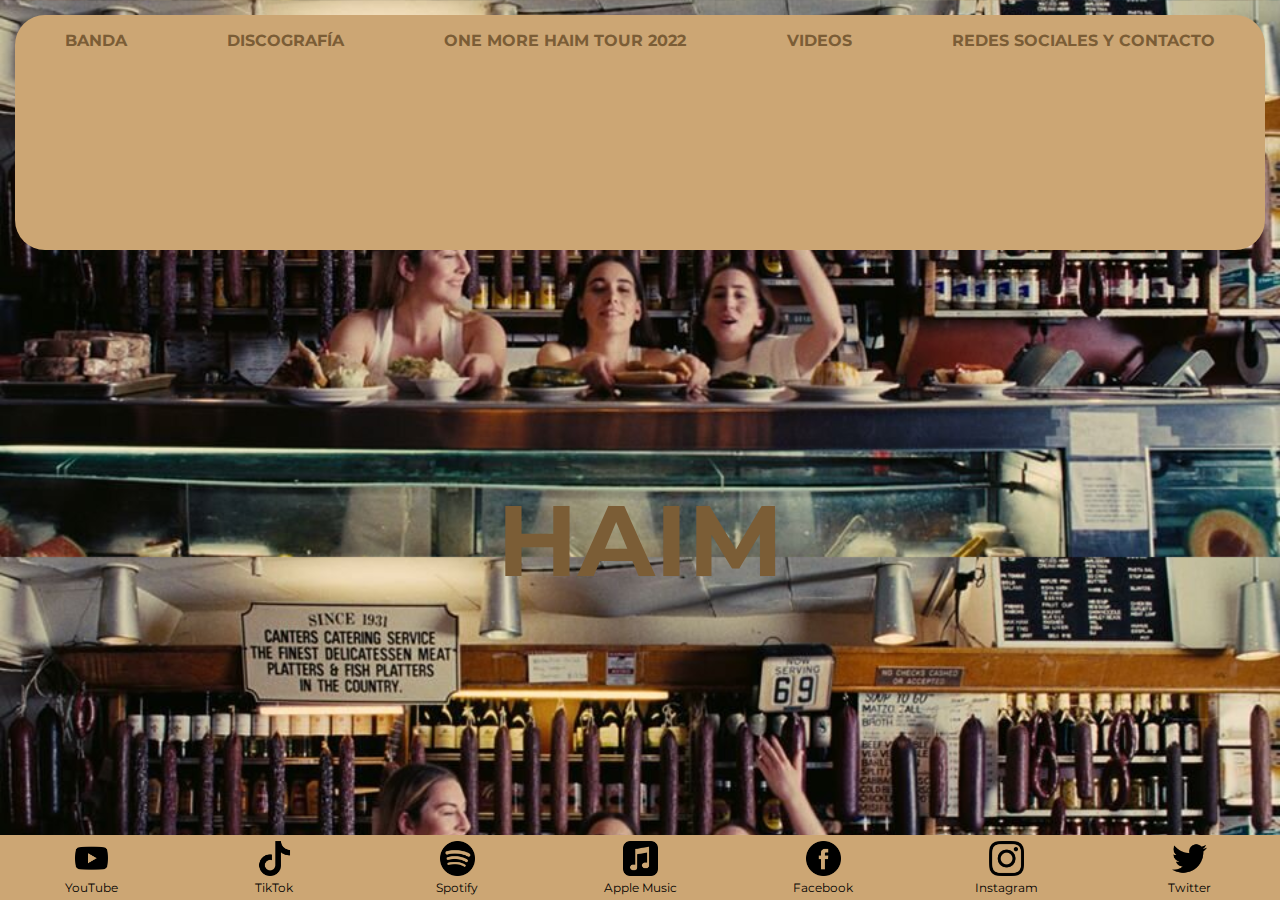
==== index.html @ 900359a2 "Primeros archivos luego de desafio grids" ====
<!DOCTYPE html>
<html lang="es">

<head>
        <meta charset="UTF-8">
        <meta http-equiv="X-UA-Compatible" content="IE=edge">
        <meta name="viewport" content="width=device-width, initial-scale=1.0">
        <title>HAIM - Inicio</title>
        <link rel="stylesheet" href="./assets/css/style.css">
        <link rel="stylesheet" href="./assets/css/grid.css">
        <link rel="preconnect" href="https://fonts.googleapis.com">
        <link rel="preconnect" href="https://fonts.gstatic.com" crossorigin>
        <link href="https://fonts.googleapis.com/css2?family=Montserrat:wght@200;400;500;900&display=swap" rel="stylesheet">
</head>

<!-- Cómo se agregaba la imagen que se ve en la pestaña abierta? -->

<body class="bodyIndex">
        <header class="contenedorHeader contenedorHeader--I">
                <nav class="contenedorBarraI">
                        <div class="menuOptionI">
                                <a href="./pages/banda.html">Banda</a>
                        </div>
                        <div class="menuOptionI">
                                <a href="./pages/discografia.html">Discografía</a>
                        </div>
                        <div class="menuOptionI">
                                <a href="./pages/tour.html">One More Haim Tour 2022</a>
                        </div>
                        <div class="menuOptionI">
                                <a href="./pages/multimedia.html">Videos</a>
                        </div>
                        <div class="menuOptionI">
                                <a href="./pages/redes.html">Redes sociales y contacto</a>
                        </div>
                </nav>
        </header>

        <main class="contenedorMainI">
                <h1 class="titulo">HAIM</h1>
        </main>

        <footer class="contenedorFooter contenedorFooter--I">
                <div class="imagenesFooter"><a href="https://www.youtube.com/channel/UC9Dln8col-vr7GB1UTR789w"><img src="./assets/img/youtube.png" alt="YouTube logo"></a></div>
                <div class="imagenesFooter"><a href="https://www.tiktok.com/@haimtheband"><img src="./assets/img/tik_tok.png" alt="TikTok logo"></a></div>
                <div class="imagenesFooter"><a href="https://open.spotify.com/artist/4Ui2kfOqGujY81UcPrb5KE?si=7jF-mvYrQ4y7CS6mp-Qrcw"><img src="./assets/img/spotify.png" alt="Spotify logo"></a></div>
                <div class="imagenesFooter"><a href="https://music.apple.com/ar/artist/haim/164483115?l=en"><img src="./assets/img/music.png" alt="Apple Music logo"></a></div>
                <div class="imagenesFooter"><a href="https://www.facebook.com/haimtheband"><img src="./assets/img/facebook.png" alt="Facebook logo"></a></div>
                <div class="imagenesFooter"><a href="https://www.instagram.com/haimtheband/"><img src="./assets/img/instagram.png" alt="Instagram logo"></a></div>
                <div class="imagenesFooter"><a href="https://twitter.com/HAIMtheband"><img src="./assets/img/twitter.png" alt="Twitter logo"></a></div>
                <div>YouTube</div>
                <div>TikTok</div>
                <div>Spotify</div>
                <div>Apple Music</div>
                <div>Facebook</div>
                <div>Instagram</div>
                <div>Twitter</div>
        </footer>
</body>

</html>
---- assets/css/style.css ----
* {
    margin: 0;
    padding: 0;
}

body {
    font-family: 'Montserrat', sans-serif;
    background-color: rgb(204, 166, 116);
    min-height: 100vh;
}

.bodyIndex {
    background-image: url(../img/fondo1.jpeg);
    background-repeat: repeat-y;
    background-size: contain;
}

footer img {
    height: 35px;
    width: 35px;
}

.contenedorHeader {
    background-color: rgb(123, 93, 54);
    border-radius: 30px;
    margin: 15px;
}

.contenedorHeader--I {
    background-color: rgb(204, 166, 116);
}

.contenedorFooter {
    background-color: rgb(204, 166, 116);
    font-size: 12px;
    margin-top: 20px;
}

.menuOption a {
    text-decoration: none;
    font-size: 16px;
    color: rgb(204, 166, 116);
    text-transform: uppercase;
    font-weight: bold;
}

.menuOptionI a {
    text-decoration: none;
    font-size: 16px;
    color:  rgb(123, 93, 54);
    text-transform: uppercase;
    font-weight: bold;
}

.titulo {
    font-size: 100px;
    text-align: center;
    color: rgb(123, 93, 54);
}

/* ----------------------------------------------------- */
h2 {
    text-align: center;
    color: rgb(59, 48, 31);
}

h3 {
    color: rgb(59, 48, 31);
}

h4 {
    color: rgb(59, 48, 31);
}

p {
    line-height: 1.5;
}

.tablaTickets {
    color: rgb(59, 48, 31);
}

.formContacto {
    display: flex;
    flex-wrap: wrap; 
    flex-direction: column; 
    justify-content: space-evenly;
    margin-right: 70px;
    margin-left: 70px;
    margin-top: 30px;
}

.pContacto {
    text-align: center;
}
---- assets/css/grid.css ----
.bodyIndex {
    display: grid;
    grid-template-columns: 1fr;
    grid-template-rows: auto minmax(200px,550px) 85px;
    grid-template-areas: "header"
                         "main"
                         "footer";
}

.contenedorHeader--I {
    grid-area: header;
}

.contenedorMainI {
    grid-area: main;
}

.contenedorFooter--I {
    grid-area: footer;
}

.contenedorBarraI {
    height: 50px;
    display: grid;
    grid-gap: 1px;
    grid-template-columns: repeat(5, auto);
    justify-items: center;
    align-items: center;
}

.contenedorBarra {
    height: 50px;
    display: grid;
    grid-gap: 1px;
    grid-template-columns: repeat(6, auto);
    justify-items: center;
    align-items: center;
}

.contenedorMainI {
    display: grid;
    justify-items: center;
    align-items: center;
}

.contenedorFooter {
    display: grid;
    grid-gap: 1px;
    grid-template-columns: repeat(7, 1fr);
    grid-template-areas: repeat(7, 1fr);
    justify-items: center;
}

.imagenesFooter {
    align-self: end;
}

@media screen and (min-width: 768px) {
    .bodyIndex {
        display: grid;
        grid-template-columns: 1fr;
        grid-template-rows: auto minmax(200px,550px) 85px;
        grid-template-areas: "header"
                             "main"
                             "footer";
    }

    /* No sé cómo solucionar la visualización de la barra de navegación en 
    mobile */
    .contenedorBarra {
        height: auto;
        display: grid;
        grid-gap: 1px;
        grid-template-columns: repeat(6, auto);
        justify-items: center;
        align-items: center;
    }
}


/* !!!!!!!!!!!!!!!!!!!!!!!!!!!!!!!! */
/* No me funcionó la aplicación de grid en discografia.html */

/* .bodyDiscografia {
    display: grid;
    grid-gap: 10px;
    grid-template-columns: repeat(3, 1fr);
    grid-auto-rows: auto minmax(100px,auto) 85px;
    grid-template-areas: "headerD headerD headerD"
                         ". albumes ."
                         "album1 album2 album3"
                         "img1 img2 img3"
                         "p1 p2 p3"
                         ". colab ."
                         "col1 col2 col3"
                         "img4 img5 img6"
                         "p4 p5 p6"
                         ". sencillos ."
                         "sen1 sen2 sen3"
                         "img7 img8 img9"
                         "p7 p8 p9"
                         "footerD footerD footerD";
} 

.contenedorHeader--D {
    grid-area: headerD;
}

.albumes {
    grid-area: albumes;
}

.alb1 {
    grid-area: album1;
}

.alb2 {
    grid-area: album2;
}

.alb3 {
    grid-area: album3;
}

.img1 {
    grid-area: img1;
}

.img2 {
    grid-area: img2;
}

.img3 {
    grid-area: img3;
}

.p1 {
    grid-area: p1;
}

.p2 {
    grid-area: p2;
}

.p3 {
    grid-area: p3;
}

.colab {
    grid-area: colab;
}

.col1 {
    grid-area: col1;
}

.col2 {
    grid-area: col2;
}

.col3 {
    grid-area: col3;
}

.img4 {
    grid-area: img4;
}

.img5 {
    grid-area: img5;
}

.img6 {
    grid-area: img6;
}

.p4 {
    grid-area: p4;
}

.p5 {
    grid-area: p5;
}

.p6 {
    grid-area: p6;
}

.sencillos {
    grid-area: sencillos;
}

.sen1 {
    grid-area: sen1;
}

.sen2 {
    grid-area: sen2;
}

.sen3 {
    grid-area: sen3;
}

.img7 {
    grid-area: img7;
}

.img8 {
    grid-area: img8;
}

.img9 {
    grid-area: img9;
} 

.p7 {
    grid-area: p7;
}

.p8 {
    grid-area: p8;
}

.p9 {
    grid-area: p9;
}

.contenedorFooter--D {
    grid-area: footerD;
}  */

/* OTRAS PAGINAS */
/* Falta agregar grids a todas las páginas */
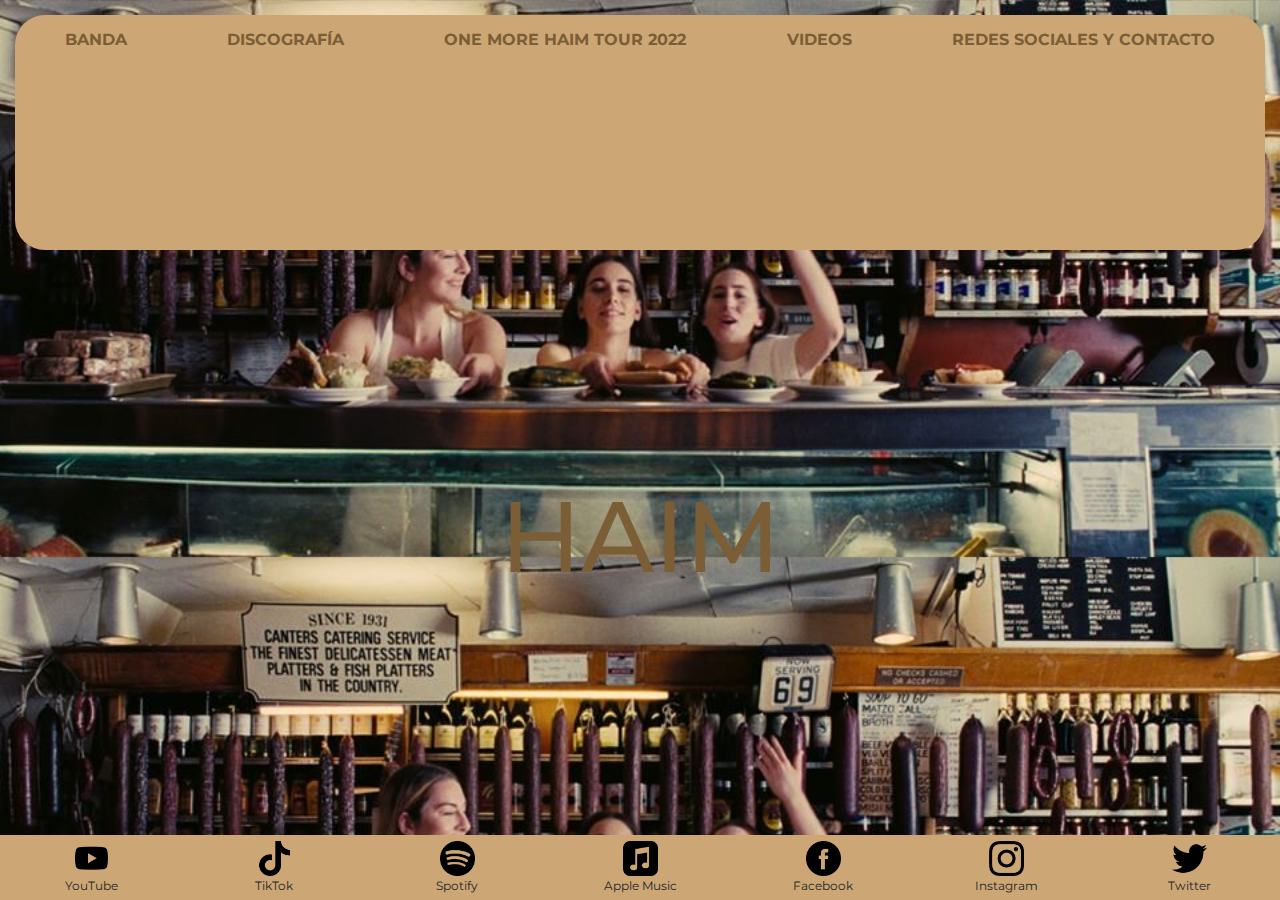
==== commit a19bff48: "agregue bootstrap a index y contacto" ====
--- a/index.html
+++ b/index.html
@@ -6,14 +6,14 @@
         <meta http-equiv="X-UA-Compatible" content="IE=edge">
         <meta name="viewport" content="width=device-width, initial-scale=1.0">
         <title>HAIM - Inicio</title>
-        <link rel="stylesheet" href="./assets/css/style.css">
-        <link rel="stylesheet" href="./assets/css/grid.css">
         <link rel="preconnect" href="https://fonts.googleapis.com">
         <link rel="preconnect" href="https://fonts.gstatic.com" crossorigin>
         <link href="https://fonts.googleapis.com/css2?family=Montserrat:wght@200;400;500;900&display=swap" rel="stylesheet">
+        <link href="./assets/css/bootstrap.min.css" rel="stylesheet" integrity="sha384-1BmE4kWBq78iYhFldvKuhfTAU6auU8tT94WrHftjDbrCEXSU1oBoqyl2QvZ6jIW3" crossorigin="anonymous">
+        <link rel="stylesheet" href="./assets/css/style.css">
 </head>
 
-<!-- Cómo se agregaba la imagen que se ve en la pestaña abierta? -->
+<!-- ¿Cómo se agregaba la imagen que se ve en la pestaña abierta? -->
 
 <body class="bodyIndex">
         <header class="contenedorHeader contenedorHeader--I">
@@ -56,6 +56,7 @@
                 <div>Instagram</div>
                 <div>Twitter</div>
         </footer>
+        <script src="./assets/js/bootstrap.bundle.min.js" integrity="sha384-ka7Sk0Gln4gmtz2MlQnikT1wXgYsOg+OMhuP+IlRH9sENBO0LRn5q+8nbTov4+1p" crossorigin="anonymous"></script>
 </body>
 
 </html>--- a/assets/css/style.css
+++ b/assets/css/style.css
@@ -5,7 +5,7 @@
 }
 
 body {
-    font-family: 'Montserrat', sans-serif;
+    font-family: 'Montserrat', sans-serif !important;
     background-color: rgb(204, 166, 116);
     min-height: 100vh;
 }
@@ -54,6 +54,7 @@
 }
 
 .titulo {
+    font-family: 'Montserrat', sans-serif;
     font-size: 100px;
     text-align: center;
     color: rgb(123, 93, 54);
@@ -93,4 +94,101 @@
 
 .pContacto {
     text-align: center;
-}+}
+
+/* ----------------------------------------------------- */
+.bodyIndex {
+    display: grid;
+    grid-template-columns: 1fr;
+    grid-template-rows: auto minmax(200px,550px) 85px;
+    grid-template-areas: "header"
+                         "main"
+                         "footer";
+}
+
+.contenedorHeader--I {
+    grid-area: header;
+}
+
+.contenedorMainI {
+    grid-area: main;
+}
+
+.contenedorFooter--I {
+    grid-area: footer;
+}
+
+.contenedorBarraI {
+    height: 50px;
+    display: grid;
+    grid-gap: 1px;
+    grid-template-columns: repeat(5, auto);
+    justify-items: center;
+    align-items: center;
+}
+
+.contenedorBarra {
+    height: 50px;
+    display: grid;
+    grid-gap: 1px;
+    grid-template-columns: repeat(6, auto);
+    justify-items: center;
+    align-items: center;
+}
+
+.contenedorMainI {
+    display: grid;
+    justify-items: center;
+    align-items: center;
+}
+
+.contenedorFooter {
+    display: grid;
+    grid-gap: 1px;
+    grid-template-columns: repeat(7, 1fr);
+    grid-template-areas: repeat(7, 1fr);
+    justify-items: center;
+}
+
+.imagenesFooter {
+    align-self: end;
+}
+
+@media screen and (min-width: 768px) {
+    .bodyIndex {
+        display: grid;
+        grid-template-columns: 1fr;
+        grid-template-rows: auto minmax(200px,550px) 85px;
+        grid-template-areas: "header"
+                             "main"
+                             "footer";
+    }
+
+    /* No sé cómo solucionar la visualización de la barra de navegación en 
+    mobile */
+    /* .contenedorBarra {
+        height: 50px;
+        display: grid;
+        grid-gap: 1px;
+        grid-template-columns: repeat(6, auto);
+        justify-items: center;
+        align-items: center;
+    } */
+}
+
+
+/* Animaciones index */
+.titulo:hover {
+    transition-timing-function: ease-in-out;  /**/
+    transform: scale(1.7);
+}
+
+
+/* Animaciones barra */
+.menuOption:hover {
+    transform: scale(1.3);
+}
+
+.menuOptionI:hover {
+    transform: scale(1.3);
+}
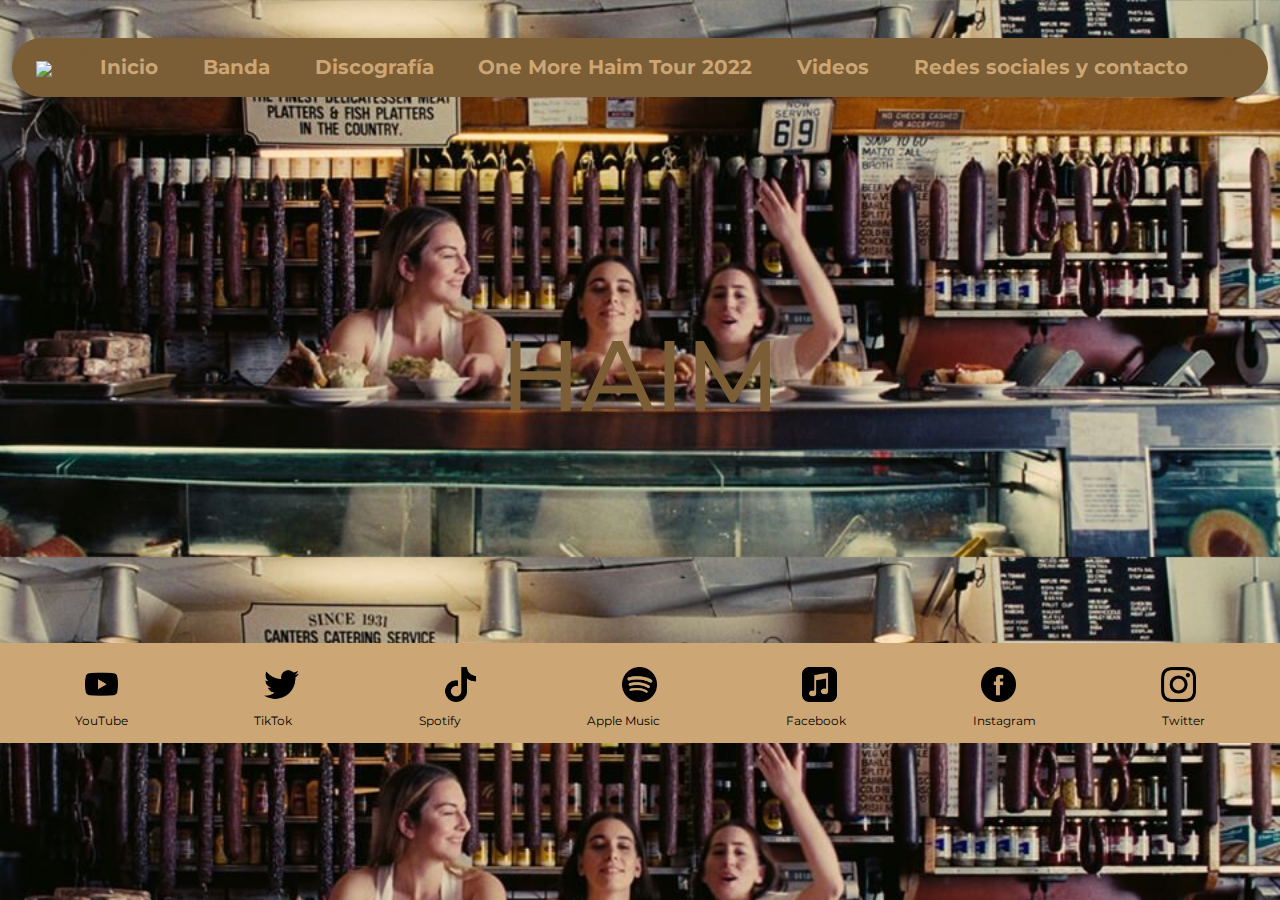
==== commit 5186ec8e: "pruebas animacion index no funciona" ====
--- a/index.html
+++ b/index.html
@@ -2,61 +2,82 @@
 <html lang="es">
 
 <head>
-        <meta charset="UTF-8">
-        <meta http-equiv="X-UA-Compatible" content="IE=edge">
-        <meta name="viewport" content="width=device-width, initial-scale=1.0">
-        <title>HAIM - Inicio</title>
-        <link rel="preconnect" href="https://fonts.googleapis.com">
-        <link rel="preconnect" href="https://fonts.gstatic.com" crossorigin>
-        <link href="https://fonts.googleapis.com/css2?family=Montserrat:wght@200;400;500;900&display=swap" rel="stylesheet">
-        <link href="./assets/css/bootstrap.min.css" rel="stylesheet" integrity="sha384-1BmE4kWBq78iYhFldvKuhfTAU6auU8tT94WrHftjDbrCEXSU1oBoqyl2QvZ6jIW3" crossorigin="anonymous">
-        <link rel="stylesheet" href="./assets/css/style.css">
+  <meta charset="UTF-8">
+  <meta http-equiv="X-UA-Compatible" content="IE=edge">
+  <meta name="viewport" content="width=device-width, initial-scale=1.0">
+  <title>HAIM - Inicio</title>
+  <link href="./assets/css/bootstrap.min.css" rel="stylesheet" integrity="sha384-1BmE4kWBq78iYhFldvKuhfTAU6auU8tT94WrHftjDbrCEXSU1oBoqyl2QvZ6jIW3" crossorigin="anonymous"> <!-- Bootstrap -->
+  <link rel="preconnect" href="https://fonts.googleapis.com"> <!-- Fuente -->
+  <link rel="preconnect" href="https://fonts.gstatic.com" crossorigin> <!-- Fuente -->
+  <link href="https://fonts.googleapis.com/css2?family=Montserrat:wght@200;400;500;900&display=swap" rel="stylesheet"> <!-- Fuente -->
+  <link rel="stylesheet" href="./assets/css/style.css"> <!-- Estilos -->
+  <link rel="icon" href="./assets/img/favicon.webp"> <!-- Logo tab -->
 </head>
 
-<!-- ¿Cómo se agregaba la imagen que se ve en la pestaña abierta? -->
+<body class="bodyIndex container-fluid">
 
-<body class="bodyIndex">
-        <header class="contenedorHeader contenedorHeader--I">
-                <nav class="contenedorBarraI">
-                        <div class="menuOptionI">
-                                <a href="./pages/banda.html">Banda</a>
-                        </div>
-                        <div class="menuOptionI">
-                                <a href="./pages/discografia.html">Discografía</a>
-                        </div>
-                        <div class="menuOptionI">
-                                <a href="./pages/tour.html">One More Haim Tour 2022</a>
-                        </div>
-                        <div class="menuOptionI">
-                                <a href="./pages/multimedia.html">Videos</a>
-                        </div>
-                        <div class="menuOptionI">
-                                <a href="./pages/redes.html">Redes sociales y contacto</a>
-                        </div>
-                </nav>
-        </header>
+  <header class="row">
 
-        <main class="contenedorMainI">
-                <h1 class="titulo">HAIM</h1>
-        </main>
+    <nav class="navbar navbar-expand-lg navbar-light">
+      <div class="container-fluid">
+        <a class="navbar-brand" href="./index.html"><img src="./assets/img/logo.png" height="25px"></a>
+        <button class="navbar-toggler" type="button" data-bs-toggle="collapse" data-bs-target="#navbarSupportedContent"aria-controls="navbarSupportedContent" aria-expanded="false" aria-label="Toggle navigation">
+          <span class="navbar-toggler-icon"></span>
+        </button>
+        <div class="collapse navbar-collapse" id="navbarSupportedContent">
+          <ul class="navbar-nav me-auto mb-2 mb-lg-0 container-fluid justify-content-around">
+            <li class="nav-item">
+              <a class="nav-link active" aria-current="page" href="./index.html"><p>Inicio</p></a>
+            </li>
+            <li class="nav-item">
+              <a class="nav-link active" aria-current="page" href="./pages/banda.html"><p>Banda</p></a>
+            </li>
+            <li class="nav-item">
+              <a class="nav-link active" aria-current="page" href="./pages/discografia.html"><p>Discografía</p></a>
+            </li>
+            <li class="nav-item">
+              <a class="nav-link active" aria-current="page" href="./pages/tour.html"><p>One More Haim Tour 2022</p></a>
+            </li>
+            <li class="nav-item">
+              <a class="nav-link active" aria-current="page" href="./pages/multimedia.html"><p>Videos</p></a>
+            </li>
+            <li class="nav-item">
+              <a class="nav-link active" aria-current="page" href="./pages/redes.html"><p>Redes sociales y contacto</p></a>
+            </li>
+          </ul>
+        </div>
+      </div>
+    </nav>
 
-        <footer class="contenedorFooter contenedorFooter--I">
-                <div class="imagenesFooter"><a href="https://www.youtube.com/channel/UC9Dln8col-vr7GB1UTR789w"><img src="./assets/img/youtube.png" alt="YouTube logo"></a></div>
-                <div class="imagenesFooter"><a href="https://www.tiktok.com/@haimtheband"><img src="./assets/img/tik_tok.png" alt="TikTok logo"></a></div>
-                <div class="imagenesFooter"><a href="https://open.spotify.com/artist/4Ui2kfOqGujY81UcPrb5KE?si=7jF-mvYrQ4y7CS6mp-Qrcw"><img src="./assets/img/spotify.png" alt="Spotify logo"></a></div>
-                <div class="imagenesFooter"><a href="https://music.apple.com/ar/artist/haim/164483115?l=en"><img src="./assets/img/music.png" alt="Apple Music logo"></a></div>
-                <div class="imagenesFooter"><a href="https://www.facebook.com/haimtheband"><img src="./assets/img/facebook.png" alt="Facebook logo"></a></div>
-                <div class="imagenesFooter"><a href="https://www.instagram.com/haimtheband/"><img src="./assets/img/instagram.png" alt="Instagram logo"></a></div>
-                <div class="imagenesFooter"><a href="https://twitter.com/HAIMtheband"><img src="./assets/img/twitter.png" alt="Twitter logo"></a></div>
-                <div>YouTube</div>
-                <div>TikTok</div>
-                <div>Spotify</div>
-                <div>Apple Music</div>
-                <div>Facebook</div>
-                <div>Instagram</div>
-                <div>Twitter</div>
-        </footer>
-        <script src="./assets/js/bootstrap.bundle.min.js" integrity="sha384-ka7Sk0Gln4gmtz2MlQnikT1wXgYsOg+OMhuP+IlRH9sENBO0LRn5q+8nbTov4+1p" crossorigin="anonymous"></script>
+  </header>
+
+  <main class="d-flex flex-column justify-content-center mainIndex">
+    <div>
+      <h1>HAIM</h1>
+    </div>
+  </main>
+
+  <footer class="row d-flex flex-column justify-content-center">
+	<div class="d-flex flex-row justify-content-around">
+		<div class="order-0"><a href="https://www.youtube.com/channel/UC9Dln8col-vr7GB1UTR789w"><img src="./assets/img/youtube.png" alt="YouTube logo"></a></div>
+		<div class="order-1"><a href="https://www.tiktok.com/@haimtheband"><img src="./assets/img/tik_tok.png" alt="TikTok logo"></a></div>
+		<div class="order-2"><a href="https://open.spotify.com/artist/4Ui2kfOqGujY81UcPrb5KE?si=7jF-mvYrQ4y7CS6mp-Qrcw"><img src="./assets/img/spotify.png" alt="Spotify logo"></a></div>
+		<div class="order-3"><a href="https://music.apple.com/ar/artist/haim/164483115?l=en"><img src="./assets/img/music.png" alt="Apple Music logo"></a></div>
+		<div class="order-4"><a href="https://www.facebook.com/haimtheband"><img src="./assets/img/facebook.png" alt="Facebook logo"></a></div>
+		<div class="order-5"><a href="https://www.instagram.com/haimtheband/"><img src="./assets/img/instagram.png" alt="Instagram logo"></a></div>
+		<div class="order-6"><a href="https://twitter.com/HAIMtheband"><img src="./assets/img/twitter.png" alt="Twitter logo"></a></div>
+	</div>
+	<div class="d-flex flex-row justify-content-around">
+		<div class="txt order-7">YouTube</div>
+		<div class="txt order-8">TikTok</div>
+		<div class="txt order-9">Spotify</div>
+		<div class="txt order-10">Apple Music</div>
+		<div class="txt order-11">Facebook</div>
+		<div class="txt order-12">Instagram</div>
+		<div class="txt order-13">Twitter</div>
+	</div>
+  </footer>
+  <script src="./assets/js/bootstrap.bundle.min.js" integrity="sha384-ka7Sk0Gln4gmtz2MlQnikT1wXgYsOg+OMhuP+IlRH9sENBO0LRn5q+8nbTov4+1p" crossorigin="anonymous"></script> <!-- Bootstrap -->
 </body>
 
 </html>--- a/assets/css/style.css
+++ b/assets/css/style.css
@@ -1,194 +1,116 @@
+nav div {
+  background-color: #7b5d36;
+  margin: 10px;
+  border-radius: 30px;
+}
 
-* {
-    margin: 0;
-    padding: 0;
+nav ul li:hover {
+  -webkit-transform: scale(1.1);
+          transform: scale(1.1);
+}
+
+nav ul li a {
+  text-decoration: none;
+  font-size: 20px;
+  font-weight: bold;
+}
+
+nav ul li a p {
+  color: #cca674;
+  line-height: 23px;
+  margin: 0px;
+  padding: 0px;
+}
+
+footer {
+  background-color: #cca674;
+  margin-top: 40px;
+  height: 100px;
+  margin-left: -20px;
+  margin-right: -20px;
+}
+
+footer img {
+  height: 35px;
+  width: 35px;
+  margin: 10px;
+}
+
+footer div {
+  font-size: 12px;
+  color: black;
+}
+
+.txt {
+  letter-spacing: 3;
+}
+
+.bodyIndex {
+  background-image: url(../img/fondo1.jpeg);
+  background-repeat: repeat-y;
+  background-size: contain;
+}
+
+.mainIndex {
+  margin: 100px;
+  padding: 100px;
+}
+
+.mainIndex div:hover {
+  -webkit-transform: scale(1.5);
+          transform: scale(1.5);
+}
+
+.mainIndex div h1 {
+  font-family: 'Montserrat', sans-serif !important;
+  font-size: 100px;
+  text-align: center;
+  color: #7b5d36;
+}
+
+.botonesC {
+  background-color: #cca674;
+  border-color: #cca674;
+}
+
+.botonesC:hover {
+  -webkit-transform: scale(1.3);
+          transform: scale(1.3);
+  background-color: #cca674;
+  border-color: #cca674;
+}
+
+.tituloC {
+  color: #cca674;
+}
+
+.subtituloC {
+  color: #cca674;
+}
+
+.estiloC {
+  background-color: #7b5d36;
+  border-color: #7b5d36;
+  color: white;
+  border-radius: 25px;
+  padding: 10px;
+  margin: 10px;
+}
+
+.imagenC {
+  border-radius: 25px;
+}
+
+.separadorT {
+  padding: 20px;
+  font-family: 'Montserrat', sans-serif !important;
+  font-weight: bold;
 }
 
 body {
-    font-family: 'Montserrat', sans-serif !important;
-    background-color: rgb(204, 166, 116);
-    min-height: 100vh;
+  font-family: 'Montserrat', sans-serif;
+  padding: 20px 20px 0px 20px;
+  background-color: #cca674;
+  min-height: 100vh;
 }
-
-.bodyIndex {
-    background-image: url(../img/fondo1.jpeg);
-    background-repeat: repeat-y;
-    background-size: contain;
-}
-
-footer img {
-    height: 35px;
-    width: 35px;
-}
-
-.contenedorHeader {
-    background-color: rgb(123, 93, 54);
-    border-radius: 30px;
-    margin: 15px;
-}
-
-.contenedorHeader--I {
-    background-color: rgb(204, 166, 116);
-}
-
-.contenedorFooter {
-    background-color: rgb(204, 166, 116);
-    font-size: 12px;
-    margin-top: 20px;
-}
-
-.menuOption a {
-    text-decoration: none;
-    font-size: 16px;
-    color: rgb(204, 166, 116);
-    text-transform: uppercase;
-    font-weight: bold;
-}
-
-.menuOptionI a {
-    text-decoration: none;
-    font-size: 16px;
-    color:  rgb(123, 93, 54);
-    text-transform: uppercase;
-    font-weight: bold;
-}
-
-.titulo {
-    font-family: 'Montserrat', sans-serif;
-    font-size: 100px;
-    text-align: center;
-    color: rgb(123, 93, 54);
-}
-
-/* ----------------------------------------------------- */
-h2 {
-    text-align: center;
-    color: rgb(59, 48, 31);
-}
-
-h3 {
-    color: rgb(59, 48, 31);
-}
-
-h4 {
-    color: rgb(59, 48, 31);
-}
-
-p {
-    line-height: 1.5;
-}
-
-.tablaTickets {
-    color: rgb(59, 48, 31);
-}
-
-.formContacto {
-    display: flex;
-    flex-wrap: wrap; 
-    flex-direction: column; 
-    justify-content: space-evenly;
-    margin-right: 70px;
-    margin-left: 70px;
-    margin-top: 30px;
-}
-
-.pContacto {
-    text-align: center;
-}
-
-/* ----------------------------------------------------- */
-.bodyIndex {
-    display: grid;
-    grid-template-columns: 1fr;
-    grid-template-rows: auto minmax(200px,550px) 85px;
-    grid-template-areas: "header"
-                         "main"
-                         "footer";
-}
-
-.contenedorHeader--I {
-    grid-area: header;
-}
-
-.contenedorMainI {
-    grid-area: main;
-}
-
-.contenedorFooter--I {
-    grid-area: footer;
-}
-
-.contenedorBarraI {
-    height: 50px;
-    display: grid;
-    grid-gap: 1px;
-    grid-template-columns: repeat(5, auto);
-    justify-items: center;
-    align-items: center;
-}
-
-.contenedorBarra {
-    height: 50px;
-    display: grid;
-    grid-gap: 1px;
-    grid-template-columns: repeat(6, auto);
-    justify-items: center;
-    align-items: center;
-}
-
-.contenedorMainI {
-    display: grid;
-    justify-items: center;
-    align-items: center;
-}
-
-.contenedorFooter {
-    display: grid;
-    grid-gap: 1px;
-    grid-template-columns: repeat(7, 1fr);
-    grid-template-areas: repeat(7, 1fr);
-    justify-items: center;
-}
-
-.imagenesFooter {
-    align-self: end;
-}
-
-@media screen and (min-width: 768px) {
-    .bodyIndex {
-        display: grid;
-        grid-template-columns: 1fr;
-        grid-template-rows: auto minmax(200px,550px) 85px;
-        grid-template-areas: "header"
-                             "main"
-                             "footer";
-    }
-
-    /* No sé cómo solucionar la visualización de la barra de navegación en 
-    mobile */
-    /* .contenedorBarra {
-        height: 50px;
-        display: grid;
-        grid-gap: 1px;
-        grid-template-columns: repeat(6, auto);
-        justify-items: center;
-        align-items: center;
-    } */
-}
-
-
-/* Animaciones index */
-.titulo:hover {
-    transition-timing-function: ease-in-out;  /**/
-    transform: scale(1.7);
-}
-
-
-/* Animaciones barra */
-.menuOption:hover {
-    transform: scale(1.3);
-}
-
-.menuOptionI:hover {
-    transform: scale(1.3);
-}
+/*# sourceMappingURL=style.css.map */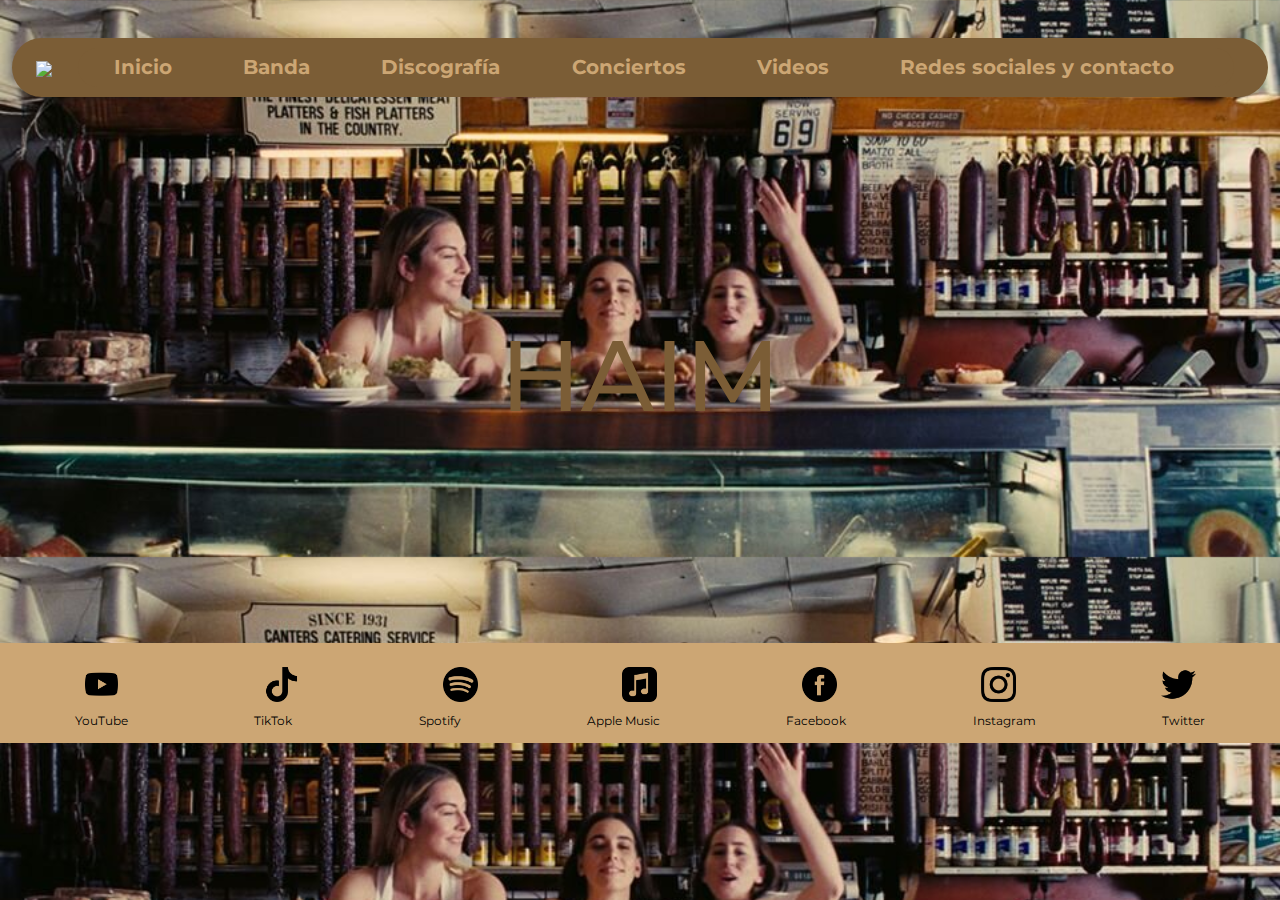
==== commit 2019ad1a: "arreglos footer" ====
--- a/index.html
+++ b/index.html
@@ -5,7 +5,9 @@
   <meta charset="UTF-8">
   <meta http-equiv="X-UA-Compatible" content="IE=edge">
   <meta name="viewport" content="width=device-width, initial-scale=1.0">
-  <title>HAIM - Inicio</title>
+  <title>HAIM: Inicio</title>
+  <meta name="keywords" content="HAIM, banda, música, conciertos, hermanas, guitarra">
+  <meta name="description" content="Bienvenidos a la página de fans de la banda HAIM. Aquí encontrarán información acerca de sus integrantes, discografía y próximos conciertos.">
   <link href="./assets/css/bootstrap.min.css" rel="stylesheet" integrity="sha384-1BmE4kWBq78iYhFldvKuhfTAU6auU8tT94WrHftjDbrCEXSU1oBoqyl2QvZ6jIW3" crossorigin="anonymous"> <!-- Bootstrap -->
   <link rel="preconnect" href="https://fonts.googleapis.com"> <!-- Fuente -->
   <link rel="preconnect" href="https://fonts.gstatic.com" crossorigin> <!-- Fuente -->
@@ -21,7 +23,7 @@
     <nav class="navbar navbar-expand-lg navbar-light">
       <div class="container-fluid">
         <a class="navbar-brand" href="./index.html"><img src="./assets/img/logo.png" height="25px"></a>
-        <button class="navbar-toggler" type="button" data-bs-toggle="collapse" data-bs-target="#navbarSupportedContent"aria-controls="navbarSupportedContent" aria-expanded="false" aria-label="Toggle navigation">
+        <button class="navbar-toggler custom-toggler" type="button" data-bs-toggle="collapse" data-bs-target="#navbarSupportedContent"aria-controls="navbarSupportedContent" aria-expanded="false" aria-label="Toggle navigation">
           <span class="navbar-toggler-icon"></span>
         </button>
         <div class="collapse navbar-collapse" id="navbarSupportedContent">
@@ -36,7 +38,7 @@
               <a class="nav-link active" aria-current="page" href="./pages/discografia.html"><p>Discografía</p></a>
             </li>
             <li class="nav-item">
-              <a class="nav-link active" aria-current="page" href="./pages/tour.html"><p>One More Haim Tour 2022</p></a>
+              <a class="nav-link active" aria-current="page" href="./pages/tour.html"><p>Conciertos</p></a>
             </li>
             <li class="nav-item">
               <a class="nav-link active" aria-current="page" href="./pages/multimedia.html"><p>Videos</p></a>
@@ -53,28 +55,28 @@
 
   <main class="d-flex flex-column justify-content-center mainIndex">
     <div>
-      <h1>HAIM</h1>
+      <h1 class="titulo">HAIM</h1>
     </div>
   </main>
 
   <footer class="row d-flex flex-column justify-content-center">
 	<div class="d-flex flex-row justify-content-around">
-		<div class="order-0"><a href="https://www.youtube.com/channel/UC9Dln8col-vr7GB1UTR789w"><img src="./assets/img/youtube.png" alt="YouTube logo"></a></div>
-		<div class="order-1"><a href="https://www.tiktok.com/@haimtheband"><img src="./assets/img/tik_tok.png" alt="TikTok logo"></a></div>
-		<div class="order-2"><a href="https://open.spotify.com/artist/4Ui2kfOqGujY81UcPrb5KE?si=7jF-mvYrQ4y7CS6mp-Qrcw"><img src="./assets/img/spotify.png" alt="Spotify logo"></a></div>
-		<div class="order-3"><a href="https://music.apple.com/ar/artist/haim/164483115?l=en"><img src="./assets/img/music.png" alt="Apple Music logo"></a></div>
-		<div class="order-4"><a href="https://www.facebook.com/haimtheband"><img src="./assets/img/facebook.png" alt="Facebook logo"></a></div>
-		<div class="order-5"><a href="https://www.instagram.com/haimtheband/"><img src="./assets/img/instagram.png" alt="Instagram logo"></a></div>
-		<div class="order-6"><a href="https://twitter.com/HAIMtheband"><img src="./assets/img/twitter.png" alt="Twitter logo"></a></div>
+		<div><a href="https://www.youtube.com/channel/UC9Dln8col-vr7GB1UTR789w"><img src="./assets/img/youtube.png" alt="YouTube logo"></a></div>
+		<div><a href="https://www.tiktok.com/@haimtheband"><img src="./assets/img/tik_tok.png" alt="TikTok logo"></a></div>
+		<div><a href="https://open.spotify.com/artist/4Ui2kfOqGujY81UcPrb5KE?si=7jF-mvYrQ4y7CS6mp-Qrcw"><img src="./assets/img/spotify.png" alt="Spotify logo"></a></div>
+		<div><a href="https://music.apple.com/ar/artist/haim/164483115?l=en"><img src="./assets/img/music.png" alt="Apple Music logo"></a></div>
+		<div><a href="https://www.facebook.com/haimtheband"><img src="./assets/img/facebook.png" alt="Facebook logo"></a></div>
+		<div><a href="https://www.instagram.com/haimtheband/"><img src="./assets/img/instagram.png" alt="Instagram logo"></a></div>
+		<div><a href="https://twitter.com/HAIMtheband"><img src="./assets/img/twitter.png" alt="Twitter logo"></a></div>
 	</div>
 	<div class="d-flex flex-row justify-content-around">
-		<div class="txt order-7">YouTube</div>
-		<div class="txt order-8">TikTok</div>
-		<div class="txt order-9">Spotify</div>
-		<div class="txt order-10">Apple Music</div>
-		<div class="txt order-11">Facebook</div>
-		<div class="txt order-12">Instagram</div>
-		<div class="txt order-13">Twitter</div>
+		<div class="txt"><span>YouTube</span></div>
+		<div class="txt"><span>TikTok</span></div>
+		<div class="txt"><span>Spotify</span></div>
+		<div class="txt"><span>Apple Music</span></div>
+		<div class="txt"><span>Facebook</span></div>
+		<div class="txt"><span>Instagram</span></div>
+		<div class="txt"><span>Twitter</span></div>
 	</div>
   </footer>
   <script src="./assets/js/bootstrap.bundle.min.js" integrity="sha384-ka7Sk0Gln4gmtz2MlQnikT1wXgYsOg+OMhuP+IlRH9sENBO0LRn5q+8nbTov4+1p" crossorigin="anonymous"></script> <!-- Bootstrap -->
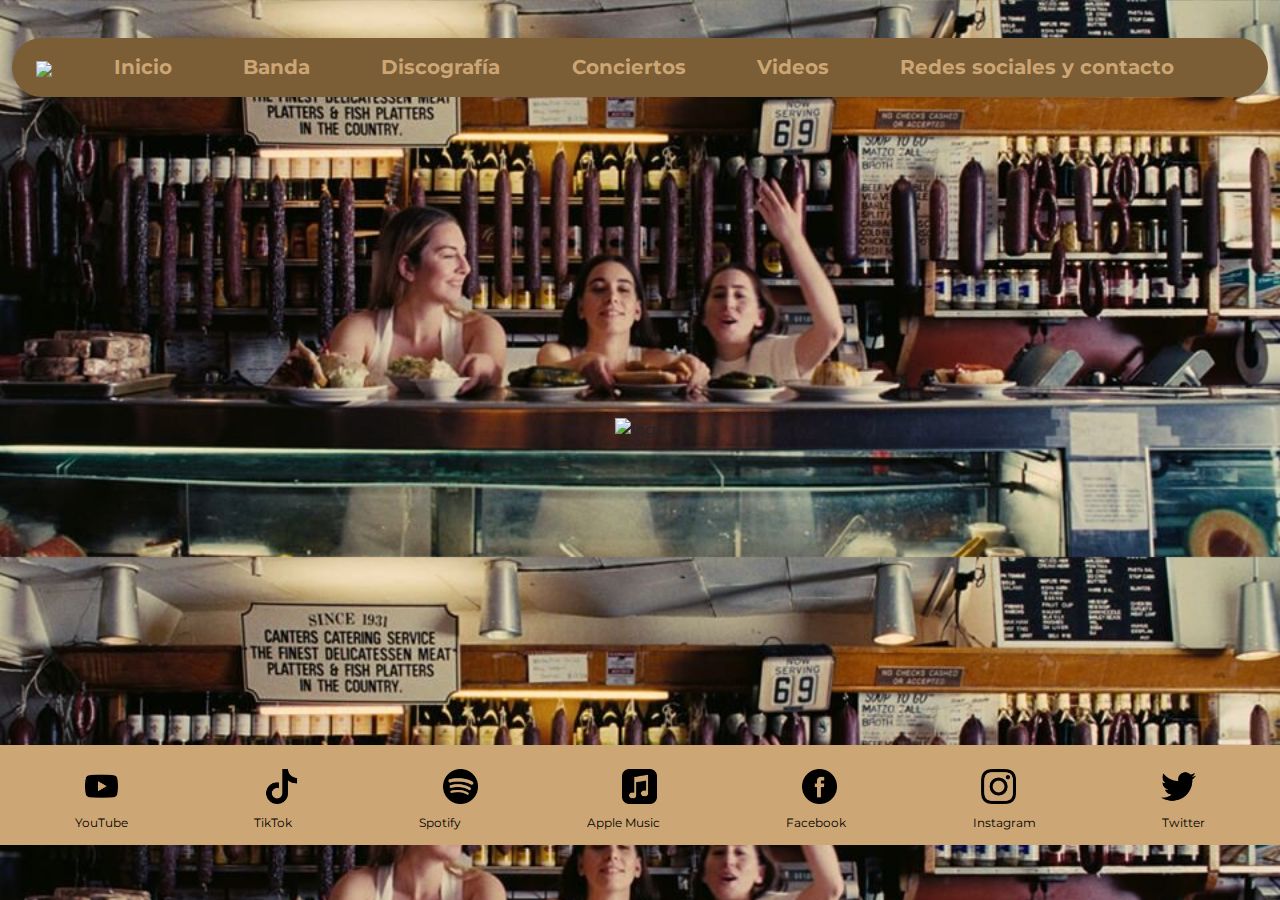
==== commit 2d258dab: "nuevo index" ====
--- a/index.html
+++ b/index.html
@@ -53,9 +53,9 @@
 
   </header>
 
-  <main class="d-flex flex-column justify-content-center mainIndex">
+  <main class="d-flex justify-content-center align-items-center mainIndex">
     <div>
-      <h1 class="titulo">HAIM</h1>
+      <img src="./assets/img/logo.png" alt="logo">
     </div>
   </main>
 
--- a/assets/css/style.css
+++ b/assets/css/style.css
@@ -2,11 +2,6 @@
   background-color: #7b5d36;
   margin: 10px;
   border-radius: 30px;
-}
-
-nav ul li:hover {
-  -webkit-transform: scale(1.1);
-          transform: scale(1.1);
 }
 
 nav ul li a {
@@ -22,12 +17,30 @@
   padding: 0px;
 }
 
+.custom-toggler:focus {
+  outline: none;
+  -webkit-box-shadow: none;
+          box-shadow: none;
+}
+
+.custom-toggler:active {
+  outline: none;
+  -webkit-box-shadow: none;
+          box-shadow: none;
+}
+
+@media (min-width: 992px) {
+  nav ul li:hover {
+    -webkit-transform: scale(1.1);
+            transform: scale(1.1);
+  }
+}
+
 footer {
   background-color: #cca674;
-  margin-top: 40px;
   height: 100px;
-  margin-left: -20px;
-  margin-right: -20px;
+  margin: 40px -20px 0px -20px;
+  padding: 0px;
 }
 
 footer img {
@@ -45,6 +58,16 @@
   letter-spacing: 3;
 }
 
+@media (max-width: 575px) {
+  footer img {
+    height: 25px;
+    width: 25px;
+  }
+  footer span {
+    display: none;
+  }
+}
+
 .bodyIndex {
   background-image: url(../img/fondo1.jpeg);
   background-repeat: repeat-y;
@@ -52,20 +75,28 @@
 }
 
 .mainIndex {
-  margin: 100px;
-  padding: 100px;
+  min-height: 70vh;
 }
 
 .mainIndex div:hover {
-  -webkit-transform: scale(1.5);
-          transform: scale(1.5);
+  -webkit-transform: scale(1.2);
+          transform: scale(1.2);
 }
 
-.mainIndex div h1 {
-  font-family: 'Montserrat', sans-serif !important;
-  font-size: 100px;
-  text-align: center;
-  color: #7b5d36;
+.mainIndex div img {
+  height: 100px;
+}
+
+@media (max-width: 575px) {
+  .mainIndex div img {
+    height: 65px;
+  }
+}
+
+@media (min-width: 576px) and (max-width: 767px) {
+  .mainIndex div img {
+    height: 80px;
+  }
 }
 
 .botonesC {
@@ -103,7 +134,7 @@
 
 .separadorT {
   padding: 20px;
-  font-family: 'Montserrat', sans-serif !important;
+  font-family: 'Montserrat', sans-serif;
   font-weight: bold;
 }
 
